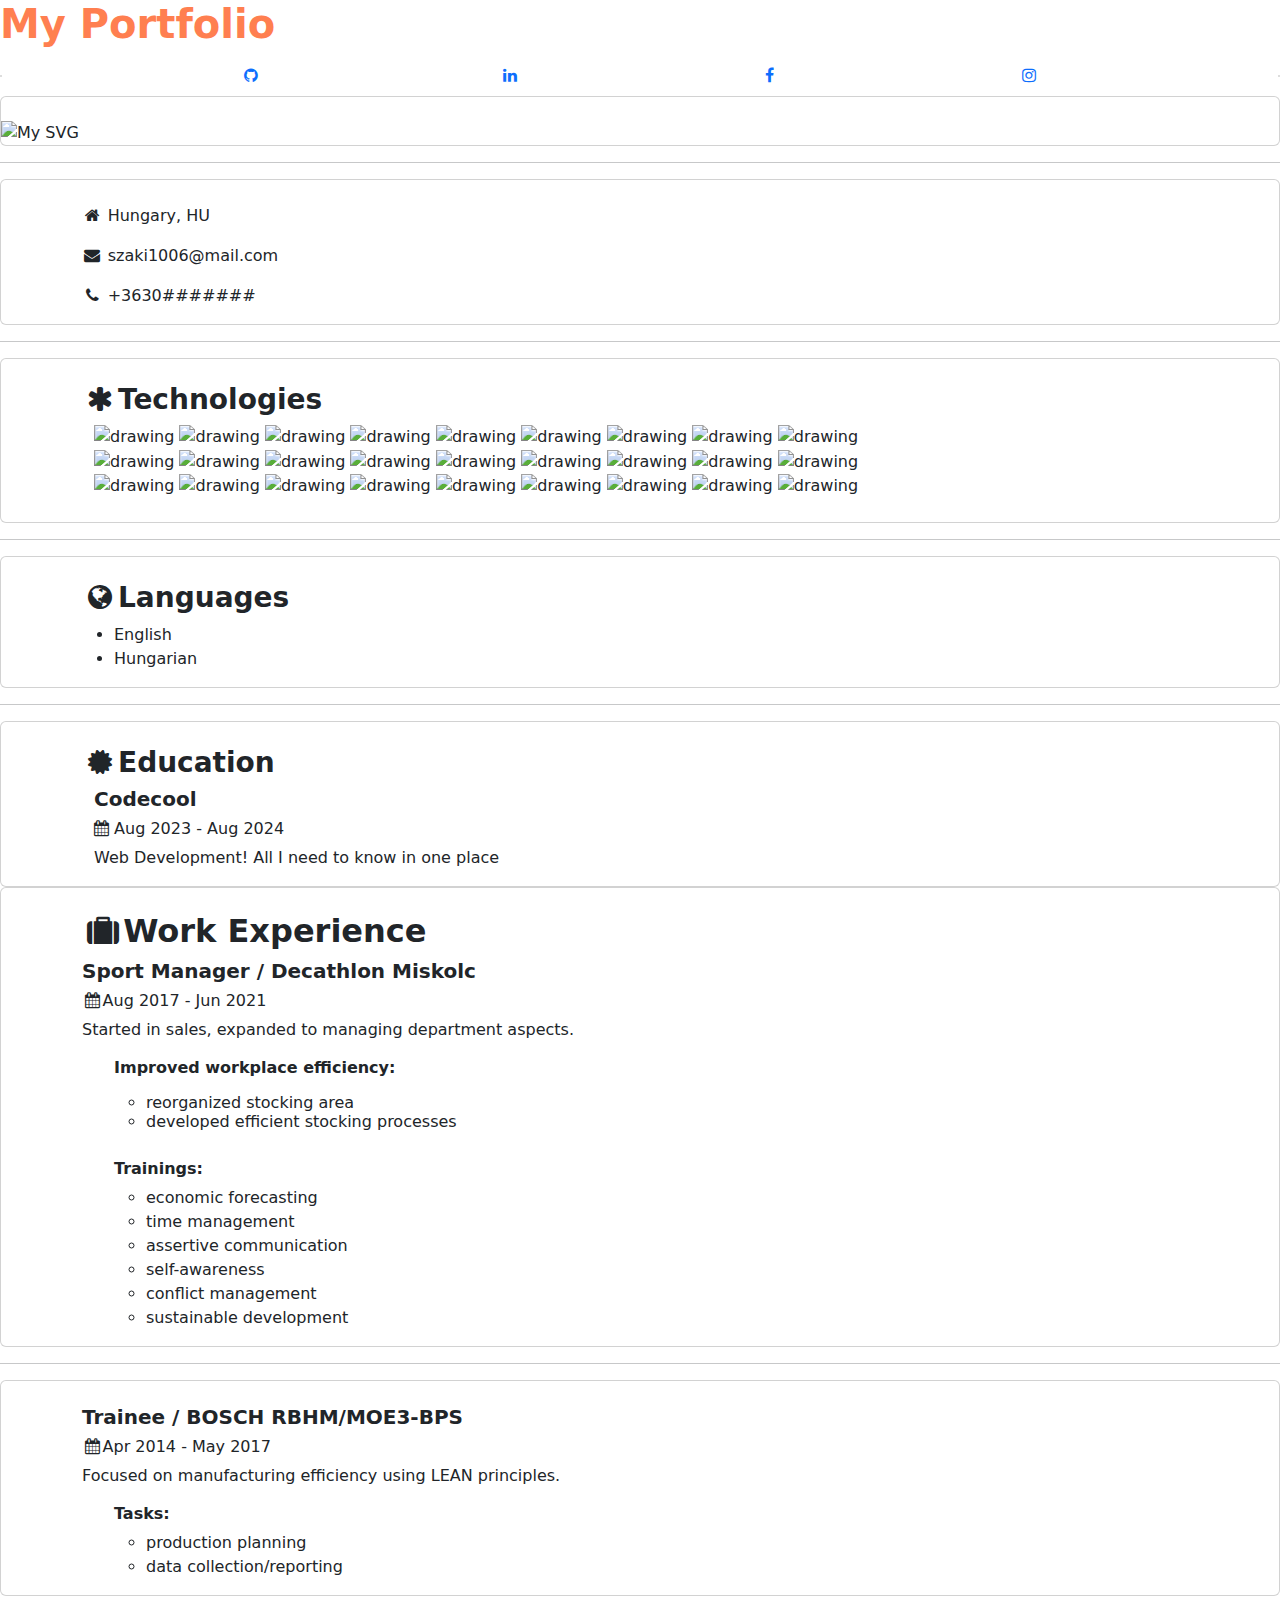
==== docs/index.html @ 3ff4999c ":pencil2: fix: remove some info from page" ====
<!DOCTYPE html>
<html lang="en">

<head>
  <title>ndrs-cv</title>
  <meta charset="UTF-8">
  <meta name="viewport" content="width=device-width, initial-scale=1">
  <link href="https://cdn.jsdelivr.net/npm/bootstrap@5.3.3/dist/css/bootstrap.min.css" rel="stylesheet"
    integrity="sha384-QWTKZyjpPEjISv5WaRU9OFeRpok6YctnYmDr5pNlyT2bRjXh0JMhjY6hW+ALEwIH" crossorigin="anonymous">
  <link rel="stylesheet" href="https://cdnjs.cloudflare.com/ajax/libs/font-awesome/4.7.0/css/font-awesome.min.css">
  <link rel='stylesheet' href='https://fonts.googleapis.com/css?family=Roboto'>
  <link rel="stylesheet" href="./styles/style.css">
</head>

<body>

  <div class="page-container">
    <!-- Header -->
    <div class="header">
      <h1 style="color: coral;"><b>My Portfolio</b></h1>
    </div>

    <!-- Navigation Bar -->
    <div class="navbar">
      <div class="card">

      </div>
      <a href="#"><i class="fa fa-github fa-fw"></i></a>
      <a href="#"><i class="fa fa-linkedin fa-fw"></i></a>
      <a href="#"><i class="fa fa-facebook fa-fw"></i></a>
      <a href="#"><i class="fa fa-instagram fa-fw"></i></a>
      <div class="card">

      </div>
    </div>

    <!-- The flexible grid (content) -->
    <div class="row">


      <div class="side">
        <div class="ontainer">
          <div>
            <div class="card">
              <br>
              <img src="./assets/IMG_1797.png" width="250" alt="My SVG" />
            </div>
          </div>
        </div>

        <hr>


        <div class="card">
          <div class="container">
            <br>
            <p><i class="fa fa-home fa-fw"></i> Hungary, HU</p>
            <p><i class="fa fa-envelope fa-fw"></i> szaki1006@mail.com</p>
            <p><i class="fa fa-phone fa-fw"></i> +3630#######</p>
          </div>
        </div>

        <hr>

        <div class="card">
          <div class="container">
            <br>
            <h3 class=""><b><i class="fa fa-asterisk fa-fw"></i>Technologies</b></h3>
            <div class="container">
              <img src="https://devicon-website.vercel.app/api/csharp/original.svg" alt="drawing" width="30" />
              <img src="https://devicon-website.vercel.app/api/dotnetcore/original.svg" alt="drawing" width="30" />
              <img src="https://cdn.jsdelivr.net/gh/devicons/devicon@latest/icons/vitejs/vitejs-original.svg"
                alt="drawing" width="30" />
              <img src="https://devicon-website.vercel.app/api/react/original.svg" alt="drawing" width="30" />
              <img
                src="https://cdn.jsdelivr.net/gh/devicons/devicon@latest/icons/microsoftsqlserver/microsoftsqlserver-original.svg"
                alt="drawing" width="30" />
              <img src="https://devicon-website.vercel.app/api/express/original.svg" alt="drawing" width="30" />
              <img src="https://devicon-website.vercel.app/api/mongodb/original.svg" alt="drawing" width="30" />
              <img src="https://devicon-website.vercel.app/api/html5/original.svg" alt="drawing" width="30" />
              <img src="https://devicon-website.vercel.app/api/css3/original.svg" alt="drawing" width="30" /></br>
              <img src="https://devicon-website.vercel.app/api/sass/original.svg" alt="drawing" width="30" />
              <img src="https://cdn.jsdelivr.net/gh/devicons/devicon@latest/icons/postgresql/postgresql-original.svg"
                alt="drawing" width="30" />
              <img src="https://cdn.jsdelivr.net/gh/devicons/devicon@latest/icons/javascript/javascript-original.svg"
                alt="drawing" width="30" />
              <img src="https://devicon-website.vercel.app/api/nodejs/original.svg" alt="drawing" width="30" />
              <img
                src="https://cdn.jsdelivr.net/gh/devicons/devicon@latest/icons/azuresqldatabase/azuresqldatabase-original.svg"
                alt="drawing" width="30" />
              <img src="https://cdn.jsdelivr.net/gh/devicons/devicon@latest/icons/sqlite/sqlite-original.svg"
                alt="drawing" width="30" />
              <img src="https://cdn.jsdelivr.net/gh/devicons/devicon@latest/icons/dot-net/dot-net-original.svg"
                alt="drawing" width="30" />
              <img src="https://cdn.jsdelivr.net/gh/devicons/devicon@latest/icons/yaml/yaml-original.svg" alt="drawing"
                width="30" />
              <img src="https://cdn.jsdelivr.net/gh/devicons/devicon@latest/icons/npm/npm-original-wordmark.svg"
                alt="drawing" width="30" /></br>
              <img src="https://cdn.jsdelivr.net/gh/devicons/devicon@latest/icons/postman/postman-original.svg"
                alt="drawing" width="30" />
              <img src="https://cdn.jsdelivr.net/gh/devicons/devicon@latest/icons/docker/docker-original.svg"
                alt="drawing" width="30" />
              <img src="https://devicon-website.vercel.app/api/git/original.svg" alt="drawing" width="30" />
              <img src="https://devicon-website.vercel.app/api/github/original.svg" alt="drawing" width="30" />
              <img src="https://cdn.jsdelivr.net/gh/devicons/devicon@latest/icons/powershell/powershell-original.svg"
                alt="drawing" width="30" />
              <img
                src="https://cdn.jsdelivr.net/gh/devicons/devicon@latest/icons/visualstudio/visualstudio-original.svg"
                alt="drawing" width="30" />
              <img src="https://cdn.jsdelivr.net/gh/devicons/devicon@latest/icons/rider/rider-original.svg"
                alt="drawing" width="30" />
              <img src="https://cdn.jsdelivr.net/gh/devicons/devicon@latest/icons/vscode/vscode-original.svg"
                alt="drawing" width="30" />
              <img src="https://cdn.jsdelivr.net/gh/devicons/devicon@latest/icons/linux/linux-original.svg"
                alt="drawing" width="30" />
            </div>
            <br>
          </div>
        </div>

        <hr>

        <div class="card">
          <div class="container">
            <br>
            <span>
              <h3 class=""><b><i class="fa fa-globe fa-fw"></i>Languages</b></h3>
            </span>
            <ul>
              <li>English</li>
              <li>Hungarian</li>
            </ul>
          </div>
        </div>

        <hr>

        <div class="card">
          <div class="container">
            <br>
            <span>
              <h3 class=""><b><i class="fa fa-certificate fa-fw"></i>Education</b></h3>
            </span>
            <div class="container">
              <h5 class="opacity"><b>Codecool</b></h5>
              <h6 class=""><i class="fa fa-calendar fa/fw"></i> Aug 2023 - Aug 2024</h6>
              <p>Web Development! All I need to know in one place</p>
            </div>
          </div>
        </div>


      </div>

      <div class="main">


        <div class="card">
          <div class="container">
            <br>
            <span>
              <h2><b><i class="fa fa-suitcase fa-fw"></i>Work Experience</b></h2>
            </span>
            <h5><b>Sport Manager / Decathlon Miskolc</b></h5>
            <h6><i class="fa fa-calendar fa-fw"></i>Aug 2017 - Jun 2021
            </h6>
            <p>Started in sales, expanded to managing department aspects.</p>
            <ul>
              <h6><b>Improved workplace efficiency:</b></p>
                <ul>
                  <li>reorganized stocking area</li>
                  <li>developed efficient stocking processes</li>
                </ul>
                <br>
                <h6><b>Trainings:</b></h6>
                <ul>
                  <li>economic forecasting</li>
                  <li>time management</li>
                  <li>assertive communication</li>
                  <li>self-awareness</li>
                  <li>conflict management</li>
                  <li>sustainable development</li>
                </ul>
            </ul>
          </div>
        </div>

        <hr>

        <div class="card">
          <div class="container">
            <br>
            <h5><b>Trainee / BOSCH RBHM/MOE3-BPS</b></h5>
            <h6><i class="fa fa-calendar fa-fw"></i>Apr 2014 - May 2017
            </h6>
            <p>Focused on manufacturing efficiency using LEAN principles.</p>
            <ul>
              <h6><b>Tasks:</b></h6>
              <ul>
                <li>production planning</li>
                <li>data collection/reporting</li>
              </ul>
            </ul>
          </div>
        </div>

      </div>

    </div>

    <!-- Footer -->
    <div class="footer">
      <h2></h2>
    </div>


    <script src="https://cdn.jsdelivr.net/npm/bootstrap@5.3.3/dist/js/bootstrap.bundle.min.js"
      integrity="sha384-YvpcrYf0tY3lHB60NNkmXc5s9fDVZLESaAA55NDzOxhy9GkcIdslK1eN7N6jIeHz"
      crossorigin="anonymous"></script>
    <script src="https://platform.linkedin.com/badges/js/profile.js" async defer type="text/javascript"></script>

  </div>


</body>

</html>
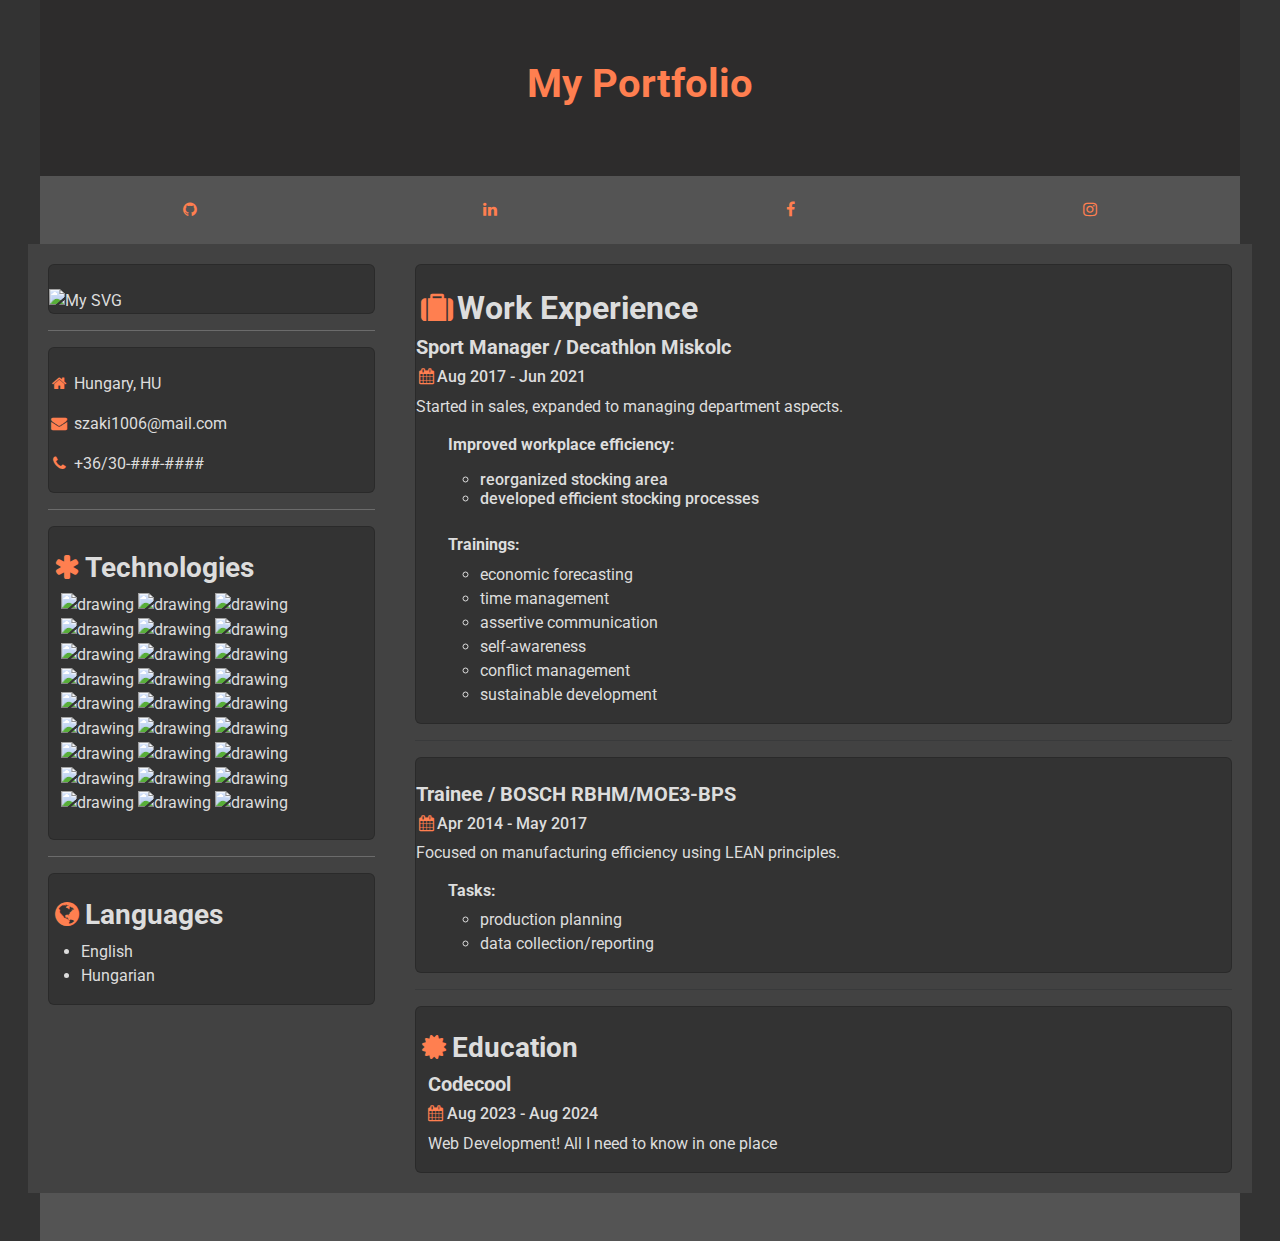
==== commit fd2e432d: "set page to middle" ====
--- a/docs/index.html
+++ b/docs/index.html
@@ -15,6 +15,7 @@
 <body>
 
   <div class="page-container">
+
     <!-- Header -->
     <div class="header">
       <h1 style="color: coral;"><b>My Portfolio</b></h1>
@@ -22,185 +23,161 @@
 
     <!-- Navigation Bar -->
     <div class="navbar">
-      <div class="card">
-
-      </div>
-      <a href="#"><i class="fa fa-github fa-fw"></i></a>
-      <a href="#"><i class="fa fa-linkedin fa-fw"></i></a>
-      <a href="#"><i class="fa fa-facebook fa-fw"></i></a>
-      <a href="#"><i class="fa fa-instagram fa-fw"></i></a>
-      <div class="card">
-
-      </div>
+      <a href="https://github.com/ndrs06"><i class="fa fa-github fa-fw"></i></a>
+      <a href="https://www.linkedin.com/in/andras-szikszai/"><i class="fa fa-linkedin fa-fw"></i></a>
+      <a href="https://www.facebook.com/andraskaroly.szikszai/"><i class="fa fa-facebook fa-fw"></i></a>
+      <a href="https://www.instagram.com/ndrs_00/"><i class="fa fa-instagram fa-fw"></i></a>
     </div>
 
     <!-- The flexible grid (content) -->
     <div class="row">
 
-
       <div class="side">
-        <div class="ontainer">
-          <div>
-            <div class="card">
+
+        <div class="card">
+          <br>
+          <img src="./assets/IMG_1797.png" width="250" alt="My SVG" />
+        </div>
+
+        <hr>
+
+        <div class="card">
+          <br>
+          <p><i class="fa fa-home fa-fw"></i> Hungary, HU</p>
+          <p><i class="fa fa-envelope fa-fw"></i> szaki1006@mail.com</p>
+          <p><i class="fa fa-phone fa-fw"></i> +36/30-###-####</p>
+        </div>
+
+        <hr>
+
+        <div class="card">
+          <br>
+          <h3 class=""><b><i class="fa fa-asterisk fa-fw"></i>Technologies</b></h3>
+          <div class="container">
+            <img src="https://devicon-website.vercel.app/api/csharp/original.svg" alt="drawing" width="30" />
+            <img src="https://devicon-website.vercel.app/api/dotnetcore/original.svg" alt="drawing" width="30" />
+            <img src="https://cdn.jsdelivr.net/gh/devicons/devicon@latest/icons/vitejs/vitejs-original.svg"
+              alt="drawing" width="30" />
+            <img src="https://devicon-website.vercel.app/api/react/original.svg" alt="drawing" width="30" />
+            <img
+              src="https://cdn.jsdelivr.net/gh/devicons/devicon@latest/icons/microsoftsqlserver/microsoftsqlserver-original.svg"
+              alt="drawing" width="30" />
+            <img src="https://devicon-website.vercel.app/api/express/original.svg" alt="drawing" width="30" />
+            <img src="https://devicon-website.vercel.app/api/mongodb/original.svg" alt="drawing" width="30" />
+            <img src="https://devicon-website.vercel.app/api/html5/original.svg" alt="drawing" width="30" />
+            <img src="https://devicon-website.vercel.app/api/css3/original.svg" alt="drawing" width="30" /></br>
+            <img src="https://devicon-website.vercel.app/api/sass/original.svg" alt="drawing" width="30" />
+            <img src="https://cdn.jsdelivr.net/gh/devicons/devicon@latest/icons/postgresql/postgresql-original.svg"
+              alt="drawing" width="30" />
+            <img src="https://cdn.jsdelivr.net/gh/devicons/devicon@latest/icons/javascript/javascript-original.svg"
+              alt="drawing" width="30" />
+            <img src="https://devicon-website.vercel.app/api/nodejs/original.svg" alt="drawing" width="30" />
+            <img
+              src="https://cdn.jsdelivr.net/gh/devicons/devicon@latest/icons/azuresqldatabase/azuresqldatabase-original.svg"
+              alt="drawing" width="30" />
+            <img src="https://cdn.jsdelivr.net/gh/devicons/devicon@latest/icons/sqlite/sqlite-original.svg"
+              alt="drawing" width="30" />
+            <img src="https://cdn.jsdelivr.net/gh/devicons/devicon@latest/icons/dot-net/dot-net-original.svg"
+              alt="drawing" width="30" />
+            <img src="https://cdn.jsdelivr.net/gh/devicons/devicon@latest/icons/yaml/yaml-original.svg" alt="drawing"
+              width="30" />
+            <img src="https://cdn.jsdelivr.net/gh/devicons/devicon@latest/icons/npm/npm-original-wordmark.svg"
+              alt="drawing" width="30" /></br>
+            <img src="https://cdn.jsdelivr.net/gh/devicons/devicon@latest/icons/postman/postman-original.svg"
+              alt="drawing" width="30" />
+            <img src="https://cdn.jsdelivr.net/gh/devicons/devicon@latest/icons/docker/docker-original.svg"
+              alt="drawing" width="30" />
+            <img src="https://devicon-website.vercel.app/api/git/original.svg" alt="drawing" width="30" />
+            <img src="https://devicon-website.vercel.app/api/github/original.svg" alt="drawing" width="30" />
+            <img src="https://cdn.jsdelivr.net/gh/devicons/devicon@latest/icons/powershell/powershell-original.svg"
+              alt="drawing" width="30" />
+            <img src="https://cdn.jsdelivr.net/gh/devicons/devicon@latest/icons/visualstudio/visualstudio-original.svg"
+              alt="drawing" width="30" />
+            <img src="https://cdn.jsdelivr.net/gh/devicons/devicon@latest/icons/rider/rider-original.svg" alt="drawing"
+              width="30" />
+            <img src="https://cdn.jsdelivr.net/gh/devicons/devicon@latest/icons/vscode/vscode-original.svg"
+              alt="drawing" width="30" />
+            <img src="https://cdn.jsdelivr.net/gh/devicons/devicon@latest/icons/linux/linux-original.svg" alt="drawing"
+              width="30" />
+          </div>
+          <br>
+        </div>
+
+        <hr>
+
+        <div class="card">
+          <br>
+          <span>
+            <h3 class=""><b><i class="fa fa-globe fa-fw"></i>Languages</b></h3>
+          </span>
+          <ul>
+            <li>English</li>
+            <li>Hungarian</li>
+          </ul>
+        </div>
+
+      </div>
+
+      <div class="main">
+
+
+        <div class="card">
+          <br>
+          <span>
+            <h2><b><i class="fa fa-suitcase fa-fw"></i>Work Experience</b></h2>
+          </span>
+          <h5><b>Sport Manager / Decathlon Miskolc</b></h5>
+          <h6><i class="fa fa-calendar fa-fw"></i>Aug 2017 - Jun 2021
+          </h6>
+          <p>Started in sales, expanded to managing department aspects.</p>
+          <ul>
+            <h6><b>Improved workplace efficiency:</b></p>
+              <ul>
+                <li>reorganized stocking area</li>
+                <li>developed efficient stocking processes</li>
+              </ul>
               <br>
-              <img src="./assets/IMG_1797.png" width="250" alt="My SVG" />
-            </div>
-          </div>
-        </div>
-
-        <hr>
-
-
-        <div class="card">
+              <h6><b>Trainings:</b></h6>
+              <ul>
+                <li>economic forecasting</li>
+                <li>time management</li>
+                <li>assertive communication</li>
+                <li>self-awareness</li>
+                <li>conflict management</li>
+                <li>sustainable development</li>
+              </ul>
+          </ul>
+        </div>
+
+        <hr>
+
+        <div class="card">
+          <br>
+          <h5><b>Trainee / BOSCH RBHM/MOE3-BPS</b></h5>
+          <h6><i class="fa fa-calendar fa-fw"></i>Apr 2014 - May 2017
+          </h6>
+          <p>Focused on manufacturing efficiency using LEAN principles.</p>
+          <ul>
+            <h6><b>Tasks:</b></h6>
+            <ul>
+              <li>production planning</li>
+              <li>data collection/reporting</li>
+            </ul>
+          </ul>
+        </div>
+
+
+        <hr>
+
+        <div class="card">
+          <br>
+          <span>
+            <h3 class=""><b><i class="fa fa-certificate fa-fw"></i>Education</b></h3>
+          </span>
           <div class="container">
-            <br>
-            <p><i class="fa fa-home fa-fw"></i> Hungary, HU</p>
-            <p><i class="fa fa-envelope fa-fw"></i> szaki1006@mail.com</p>
-            <p><i class="fa fa-phone fa-fw"></i> +3630#######</p>
-          </div>
-        </div>
-
-        <hr>
-
-        <div class="card">
-          <div class="container">
-            <br>
-            <h3 class=""><b><i class="fa fa-asterisk fa-fw"></i>Technologies</b></h3>
-            <div class="container">
-              <img src="https://devicon-website.vercel.app/api/csharp/original.svg" alt="drawing" width="30" />
-              <img src="https://devicon-website.vercel.app/api/dotnetcore/original.svg" alt="drawing" width="30" />
-              <img src="https://cdn.jsdelivr.net/gh/devicons/devicon@latest/icons/vitejs/vitejs-original.svg"
-                alt="drawing" width="30" />
-              <img src="https://devicon-website.vercel.app/api/react/original.svg" alt="drawing" width="30" />
-              <img
-                src="https://cdn.jsdelivr.net/gh/devicons/devicon@latest/icons/microsoftsqlserver/microsoftsqlserver-original.svg"
-                alt="drawing" width="30" />
-              <img src="https://devicon-website.vercel.app/api/express/original.svg" alt="drawing" width="30" />
-              <img src="https://devicon-website.vercel.app/api/mongodb/original.svg" alt="drawing" width="30" />
-              <img src="https://devicon-website.vercel.app/api/html5/original.svg" alt="drawing" width="30" />
-              <img src="https://devicon-website.vercel.app/api/css3/original.svg" alt="drawing" width="30" /></br>
-              <img src="https://devicon-website.vercel.app/api/sass/original.svg" alt="drawing" width="30" />
-              <img src="https://cdn.jsdelivr.net/gh/devicons/devicon@latest/icons/postgresql/postgresql-original.svg"
-                alt="drawing" width="30" />
-              <img src="https://cdn.jsdelivr.net/gh/devicons/devicon@latest/icons/javascript/javascript-original.svg"
-                alt="drawing" width="30" />
-              <img src="https://devicon-website.vercel.app/api/nodejs/original.svg" alt="drawing" width="30" />
-              <img
-                src="https://cdn.jsdelivr.net/gh/devicons/devicon@latest/icons/azuresqldatabase/azuresqldatabase-original.svg"
-                alt="drawing" width="30" />
-              <img src="https://cdn.jsdelivr.net/gh/devicons/devicon@latest/icons/sqlite/sqlite-original.svg"
-                alt="drawing" width="30" />
-              <img src="https://cdn.jsdelivr.net/gh/devicons/devicon@latest/icons/dot-net/dot-net-original.svg"
-                alt="drawing" width="30" />
-              <img src="https://cdn.jsdelivr.net/gh/devicons/devicon@latest/icons/yaml/yaml-original.svg" alt="drawing"
-                width="30" />
-              <img src="https://cdn.jsdelivr.net/gh/devicons/devicon@latest/icons/npm/npm-original-wordmark.svg"
-                alt="drawing" width="30" /></br>
-              <img src="https://cdn.jsdelivr.net/gh/devicons/devicon@latest/icons/postman/postman-original.svg"
-                alt="drawing" width="30" />
-              <img src="https://cdn.jsdelivr.net/gh/devicons/devicon@latest/icons/docker/docker-original.svg"
-                alt="drawing" width="30" />
-              <img src="https://devicon-website.vercel.app/api/git/original.svg" alt="drawing" width="30" />
-              <img src="https://devicon-website.vercel.app/api/github/original.svg" alt="drawing" width="30" />
-              <img src="https://cdn.jsdelivr.net/gh/devicons/devicon@latest/icons/powershell/powershell-original.svg"
-                alt="drawing" width="30" />
-              <img
-                src="https://cdn.jsdelivr.net/gh/devicons/devicon@latest/icons/visualstudio/visualstudio-original.svg"
-                alt="drawing" width="30" />
-              <img src="https://cdn.jsdelivr.net/gh/devicons/devicon@latest/icons/rider/rider-original.svg"
-                alt="drawing" width="30" />
-              <img src="https://cdn.jsdelivr.net/gh/devicons/devicon@latest/icons/vscode/vscode-original.svg"
-                alt="drawing" width="30" />
-              <img src="https://cdn.jsdelivr.net/gh/devicons/devicon@latest/icons/linux/linux-original.svg"
-                alt="drawing" width="30" />
-            </div>
-            <br>
-          </div>
-        </div>
-
-        <hr>
-
-        <div class="card">
-          <div class="container">
-            <br>
-            <span>
-              <h3 class=""><b><i class="fa fa-globe fa-fw"></i>Languages</b></h3>
-            </span>
-            <ul>
-              <li>English</li>
-              <li>Hungarian</li>
-            </ul>
-          </div>
-        </div>
-
-        <hr>
-
-        <div class="card">
-          <div class="container">
-            <br>
-            <span>
-              <h3 class=""><b><i class="fa fa-certificate fa-fw"></i>Education</b></h3>
-            </span>
-            <div class="container">
-              <h5 class="opacity"><b>Codecool</b></h5>
-              <h6 class=""><i class="fa fa-calendar fa/fw"></i> Aug 2023 - Aug 2024</h6>
-              <p>Web Development! All I need to know in one place</p>
-            </div>
-          </div>
-        </div>
-
-
-      </div>
-
-      <div class="main">
-
-
-        <div class="card">
-          <div class="container">
-            <br>
-            <span>
-              <h2><b><i class="fa fa-suitcase fa-fw"></i>Work Experience</b></h2>
-            </span>
-            <h5><b>Sport Manager / Decathlon Miskolc</b></h5>
-            <h6><i class="fa fa-calendar fa-fw"></i>Aug 2017 - Jun 2021
-            </h6>
-            <p>Started in sales, expanded to managing department aspects.</p>
-            <ul>
-              <h6><b>Improved workplace efficiency:</b></p>
-                <ul>
-                  <li>reorganized stocking area</li>
-                  <li>developed efficient stocking processes</li>
-                </ul>
-                <br>
-                <h6><b>Trainings:</b></h6>
-                <ul>
-                  <li>economic forecasting</li>
-                  <li>time management</li>
-                  <li>assertive communication</li>
-                  <li>self-awareness</li>
-                  <li>conflict management</li>
-                  <li>sustainable development</li>
-                </ul>
-            </ul>
-          </div>
-        </div>
-
-        <hr>
-
-        <div class="card">
-          <div class="container">
-            <br>
-            <h5><b>Trainee / BOSCH RBHM/MOE3-BPS</b></h5>
-            <h6><i class="fa fa-calendar fa-fw"></i>Apr 2014 - May 2017
-            </h6>
-            <p>Focused on manufacturing efficiency using LEAN principles.</p>
-            <ul>
-              <h6><b>Tasks:</b></h6>
-              <ul>
-                <li>production planning</li>
-                <li>data collection/reporting</li>
-              </ul>
-            </ul>
+            <h5 class="opacity"><b>Codecool</b></h5>
+            <h6 class=""><i class="fa fa-calendar fa/fw"></i> Aug 2023 - Aug 2024</h6>
+            <p>Web Development! All I need to know in one place</p>
           </div>
         </div>
 
@@ -221,7 +198,6 @@
 
   </div>
 
-
 </body>
 
 </html>--- a/docs/styles/style.css
+++ b/docs/styles/style.css
@@ -0,0 +1,72 @@
+body {
+  background-color: #333333;
+  margin: auto;
+  max-width: 1200px;
+  font-family: "Roboto", sans-serif;
+}
+
+i {
+  color: coral;
+}
+
+.header {
+  padding: 60px;
+  text-align: center;
+  background: #2d2c2c;
+  color: rgb(233, 233, 233);
+}
+
+.navbar {
+  display: flex;
+  justify-content: space-around;
+  background-color: #545454;
+}
+
+.navbar a {
+  color: rgb(233, 233, 233);
+  padding: 14px 20px;
+  text-decoration: none;
+  text-align: center;
+}
+
+.navbar a:hover {
+  background-color: rgb(233, 233, 233);
+  color: black;
+}
+
+.row {  
+  display: flex;
+  flex-wrap: wrap;
+}
+
+.side {
+  flex: 30%;
+  color: rgb(233, 233, 233);
+  background-color: #424242;
+  padding: 20px;
+}
+
+.main {
+  flex: 70%;
+  background-color: #424242;
+  padding: 20px;
+}
+
+.card {
+  color: #ddd;
+  background-color: #333333;
+}
+
+.footer {
+  padding: 20px;
+  text-align: center;
+  background-color: #545454;
+}
+
+
+
+@media screen and (max-width: 700px) {
+  .row, .navbar {   
+    flex-direction: column;
+  }
+}